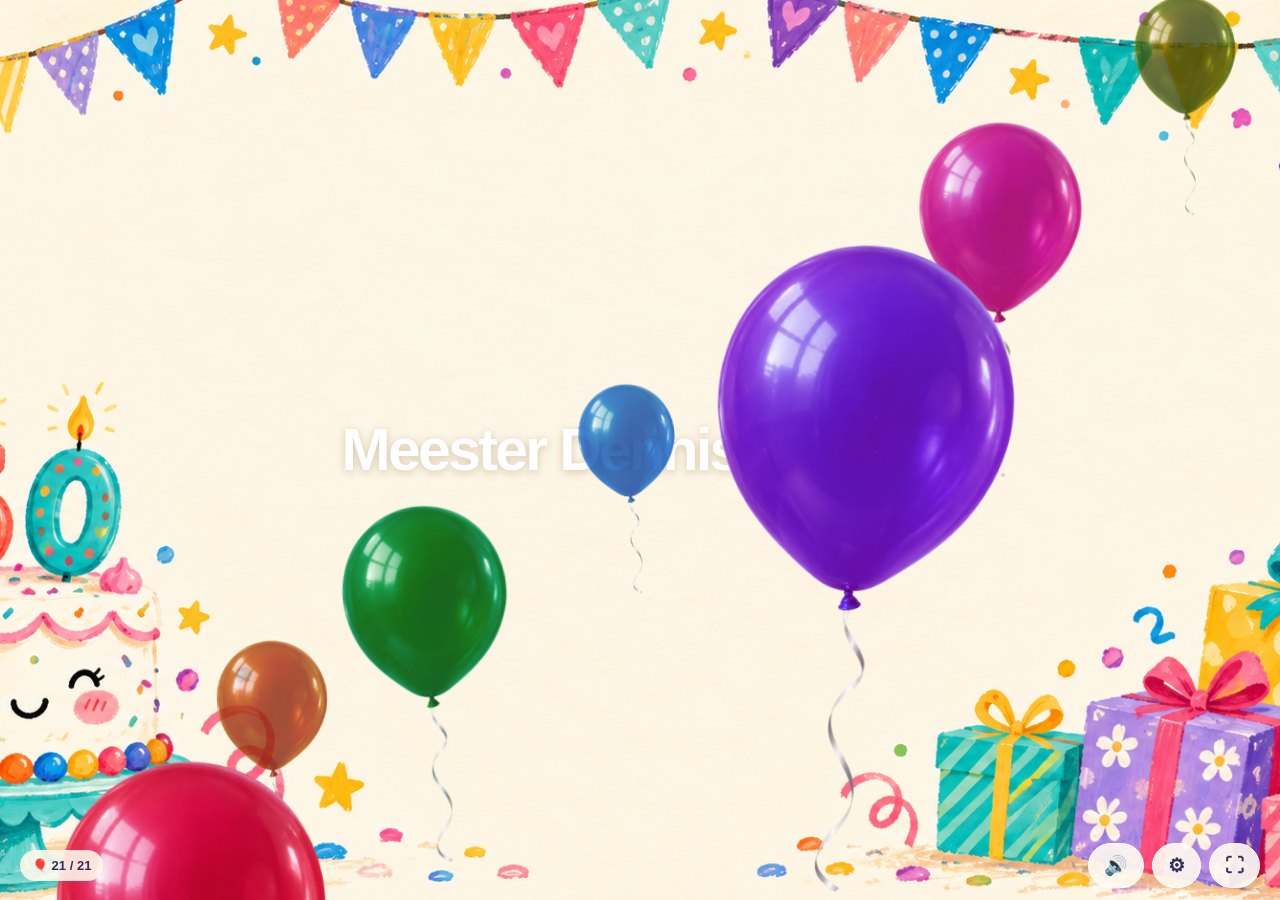
==== Ballonnenfeest-Dennis-50.html @ 3167ae7b "Voeg complete ballonnenpresentatie, afbeeldingen en handleiding toe" ====
<!doctype html>
<html lang="nl"><head><meta charset="utf-8"><meta name="viewport" content="width=device-width,initial-scale=1"><title>Hoera! Meester Dennis 50</title>
<style>
:root{--ink:#31305b;--pink:#ee477c;--cream:#fff9ec}*{box-sizing:border-box}body{margin:0;color:var(--ink);font-family:'Trebuchet MS','Segoe UI',sans-serif;background:var(--cream)}button,a{touch-action:manipulation}button{font:inherit;cursor:pointer}button:focus-visible,a:focus-visible{outline:5px solid #153bd1;outline-offset:5px}button:disabled{cursor:default}#home{min-height:100svh;background-color:var(--cream);background-image:url('[data-uri]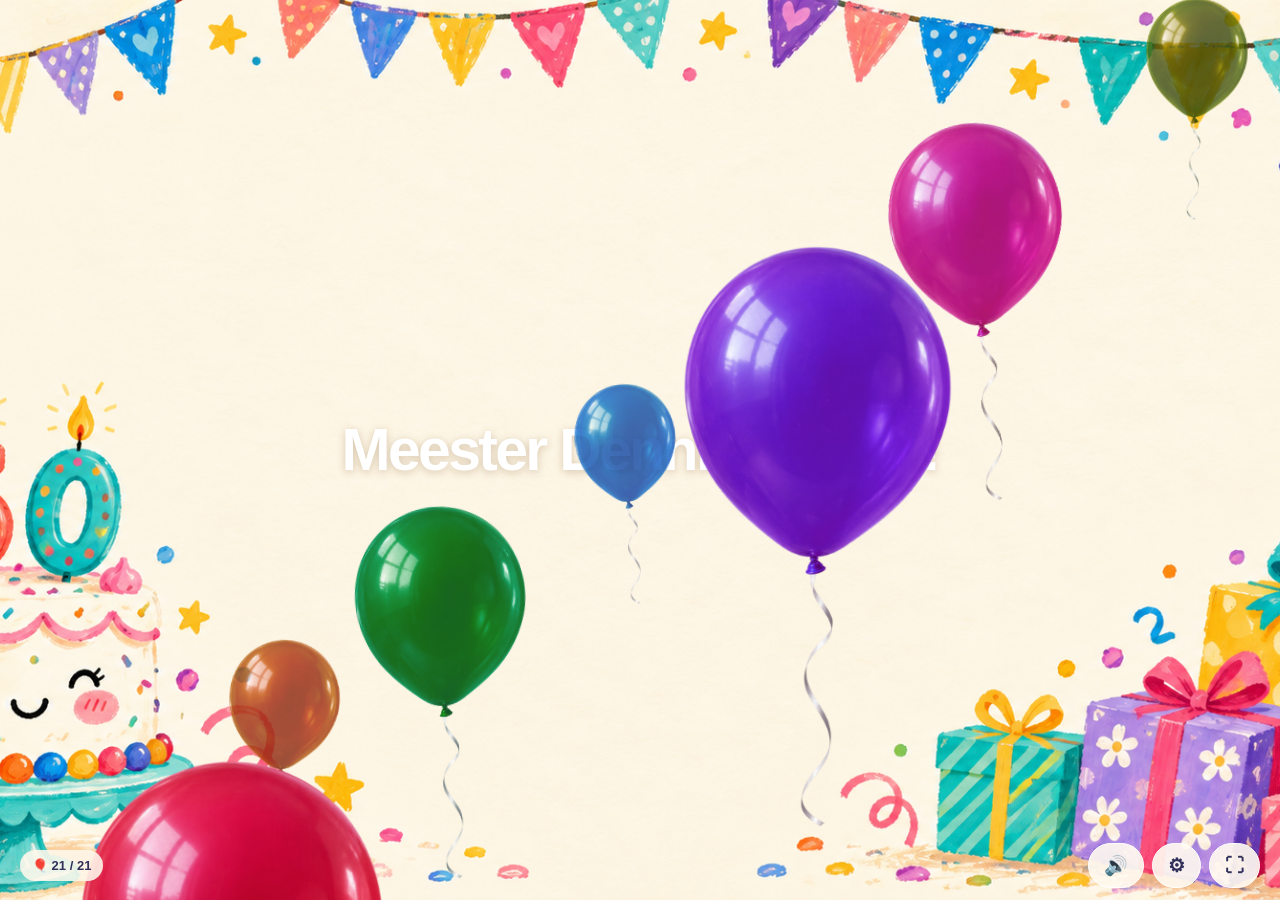
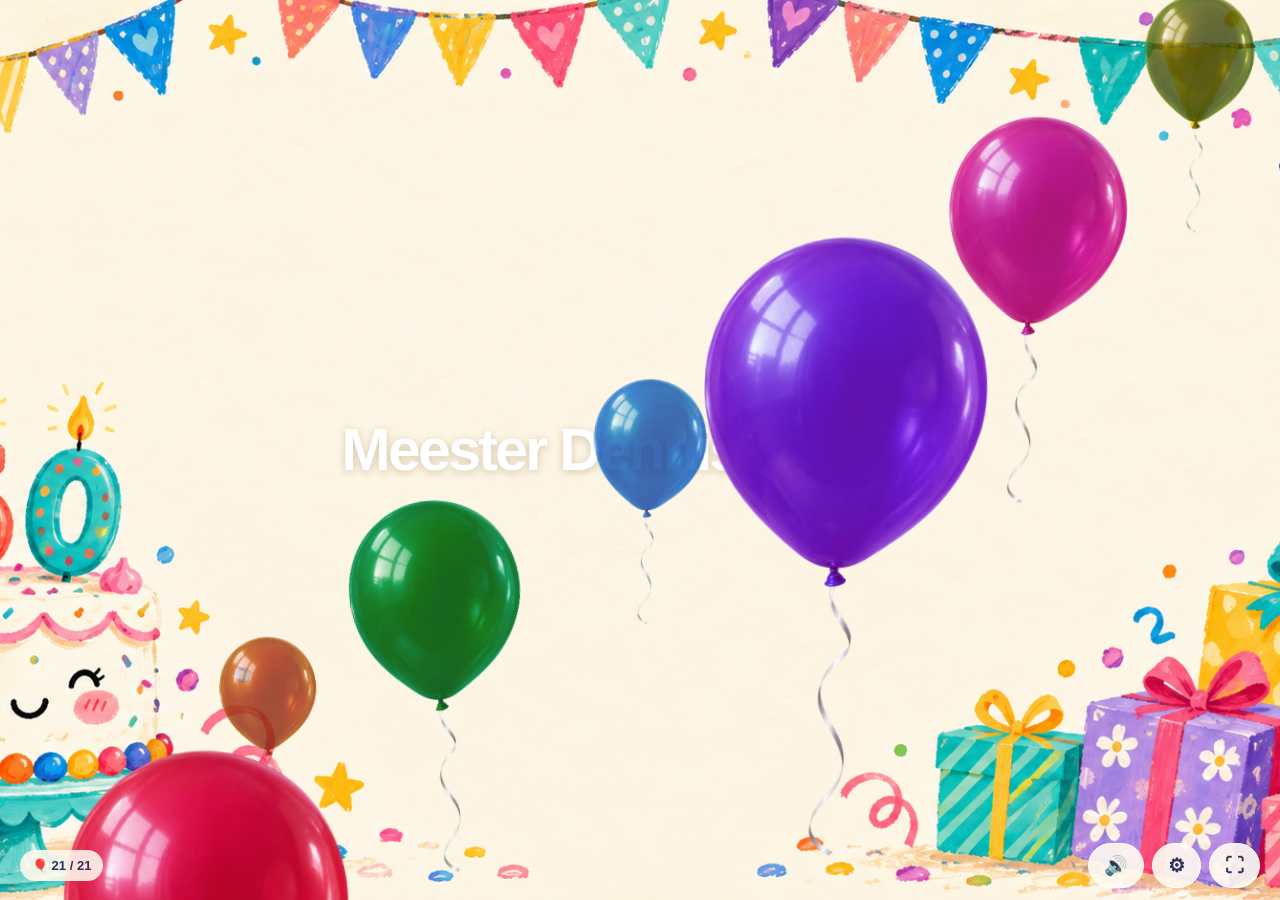
